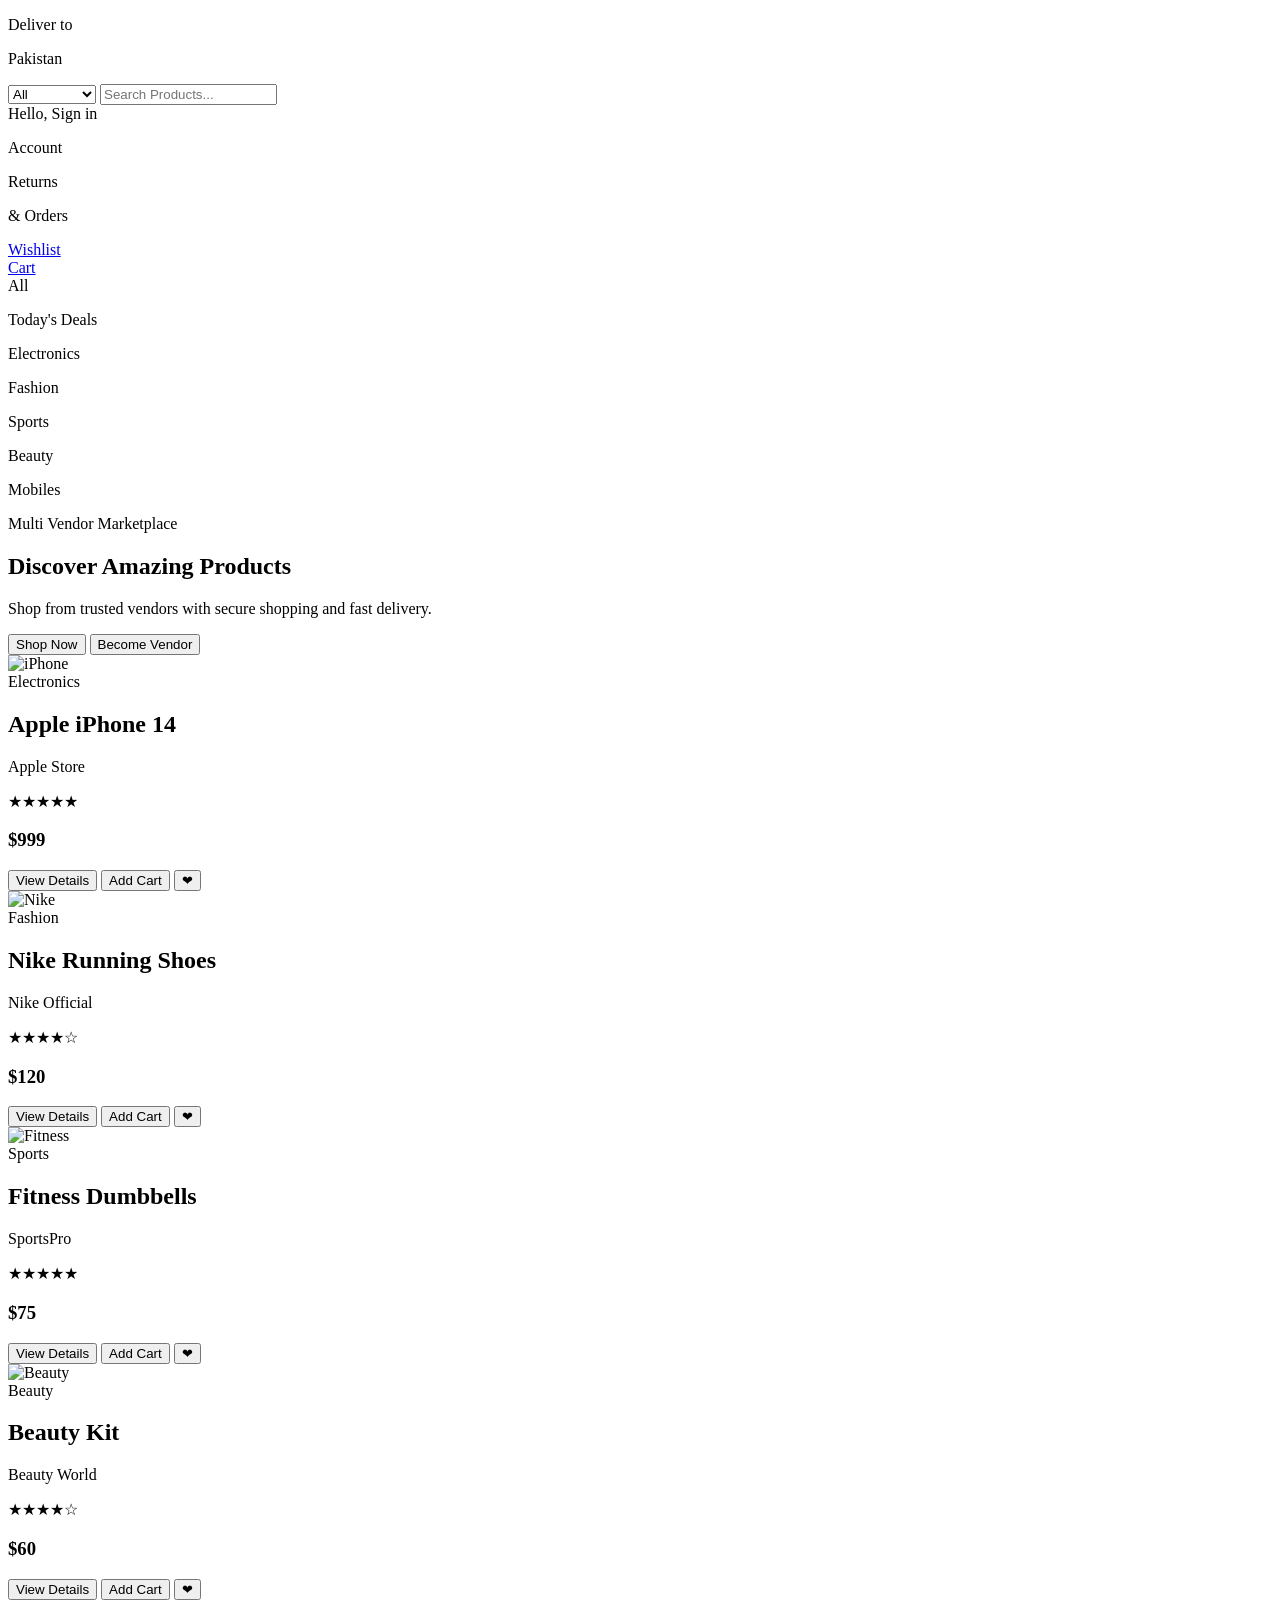
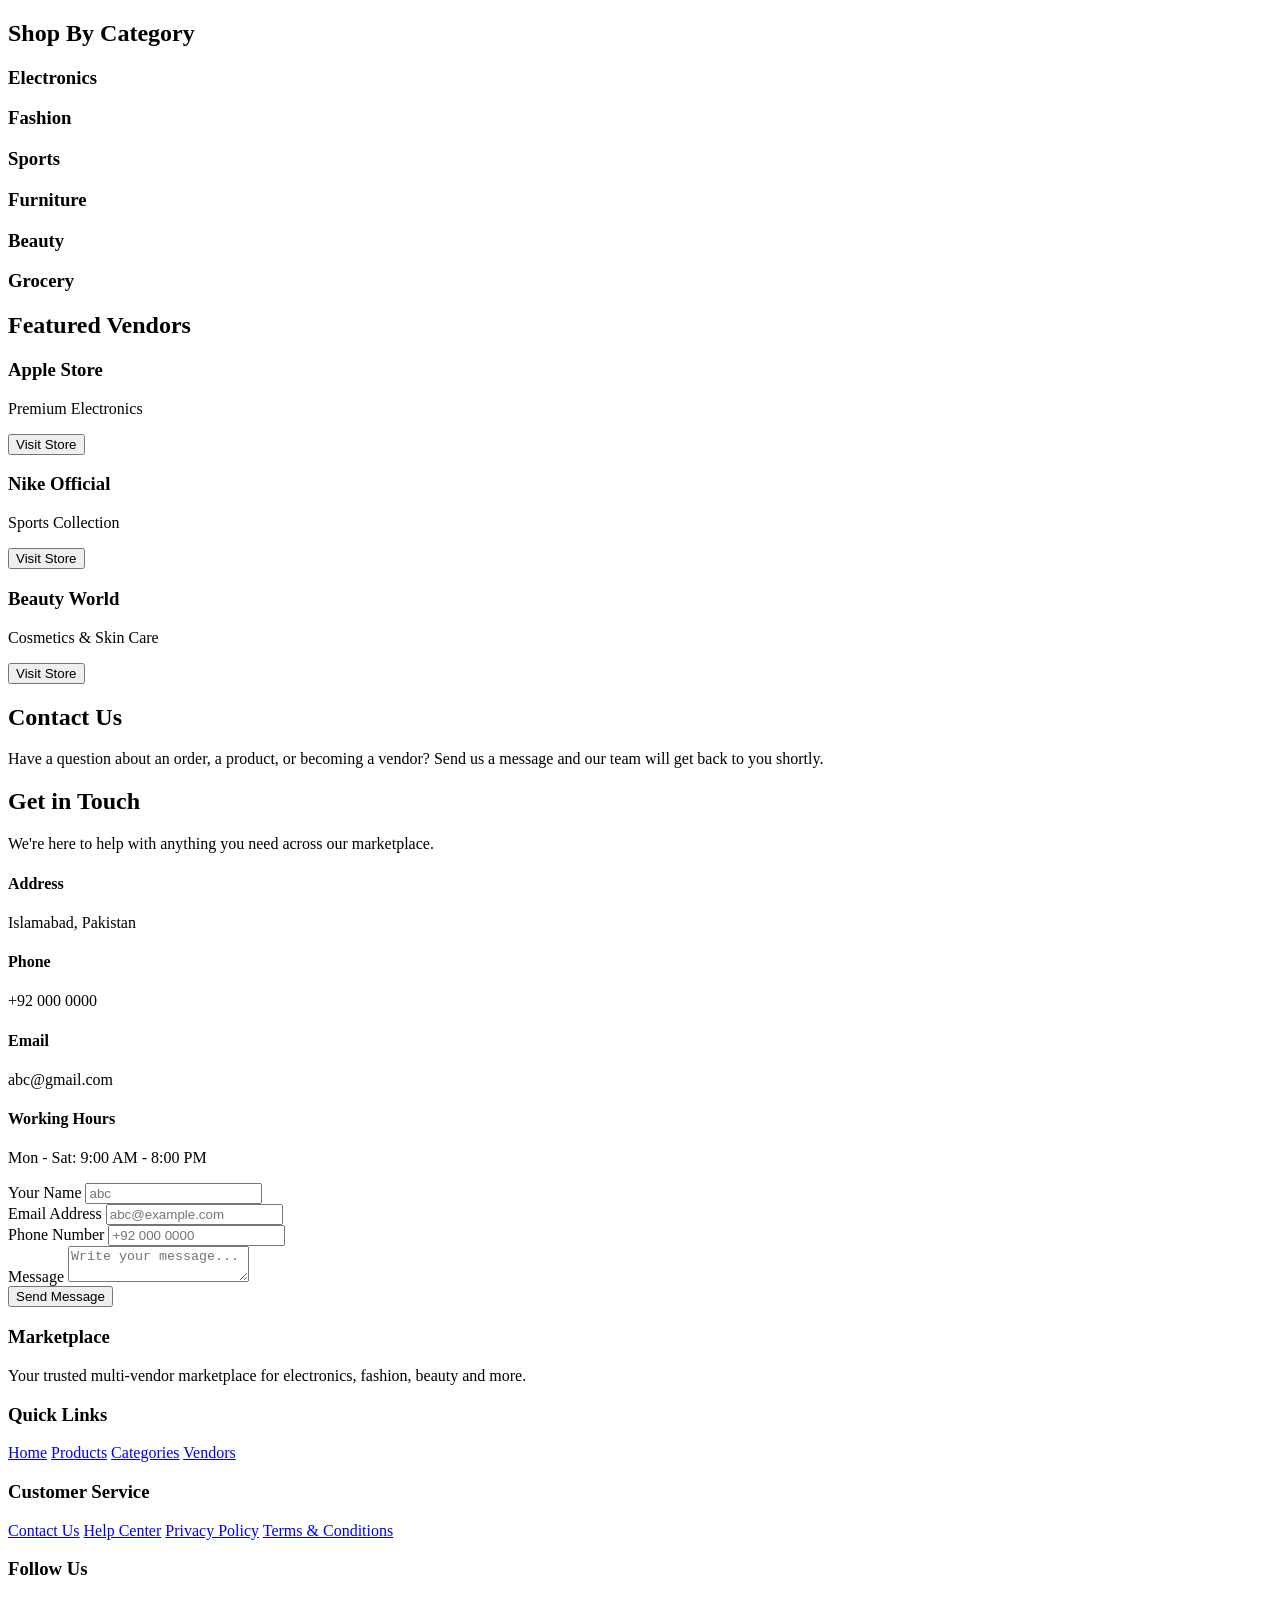
==== index.html @ 2f646fd2 "Create index.html" ====
<!DOCTYPE html>
<html lang="en">

<head>
    <meta charset="UTF-8">
    <meta http-equiv="X-UA-Compatible" content="IE=edge">
    <meta name="viewport" content="width=device-width, initial-scale=1.0">
    <title>Amazon</title>
    <link rel="stylesheet" href="https://cdnjs.cloudflare.com/ajax/libs/font-awesome/7.0.0/css/all.min.css"
        integrity="sha512-DxV+EoADOkOygM4IR9yXP8Sb2qwgidEmeqAEmDKIOfPRQZOWbXCzLC6vjbZyy0vPisbH2SyW27+ddLVCN+OMzQ=="
        crossorigin="anonymous" referrerpolicy="no-referrer" />
    <link rel="stylesheet" href="style.css">
</head>

<body>
    <header>

        <!-- Navbar -->

        <div class="navbar">

            <div class="navlogo">
                <div class="logo"></div>
            </div>

            <div class="nav-address border">
                <p class="add-first">Deliver to</p>

                <div class="add-icon">
                    <i class="fa-solid fa-location-dot"></i>
                    <p class="add-second">Pakistan</p>
                </div>
            </div>

            <div class="nav-search">

                <select class="search-select">
                    <option>All</option>
                    <option>Electronics</option>
                    <option>Fashion</option>
                    <option>Sports</option>
                    <option>Beauty</option>
                </select>

                <input type="text" placeholder="Search Products..." class="search-input" id="searchInput">

                <div class="search-icon">
                    <i class="fa-solid fa-search"></i>
                </div>

            </div>

            <div class="nav-signin border">
                <span>Hello, Sign in</span>
                <p class="nav-second">Account</p>
            </div>

            <div class="nav-return border">
                <span>Returns</span>
                <p class="nav-second">& Orders</p>
            </div>

            <div class="nav-theme border" id="themeToggle" title="Toggle dark / light theme">

                <i class="fa-solid fa-moon"></i>

            </div>

            <div class="nav-cart border">

                <a href="wishlist.html">

                    <i class="fa-solid fa-heart"></i>

                    Wishlist

                </a>

            </div>

            <div class="nav-cart border">

                <a href="cart.html">

                    <i class="fa-solid fa-cart-shopping"></i>

                    Cart

                </a>

            </div>

        </div>

        <!-- Panel -->

        <div class="panel">

            <div class="panel-all">

                <i class="fa-solid fa-bars"></i>

                All

            </div>

            <div class="panel-op">

                <p>Today's Deals</p>
                <p>Electronics</p>
                <p>Fashion</p>
                <p>Sports</p>
                <p>Beauty</p>
                <p>Mobiles</p>

            </div>

            <div class="panel-deals">

                Multi Vendor Marketplace

            </div>

        </div>

    </header>

    <!-- HERO -->

    <section class="hero-section">

        <div class="hero-overlay">

            <h1>

                Discover Amazing Products

            </h1>

            <p>

                Shop from trusted vendors with secure shopping and fast delivery.

            </p>

            <div class="hero-buttons">

                <button class="shop-btn">

                    Shop Now

                </button>

                <button class="vendor-btn">

                    Become Vendor

                </button>

            </div>

        </div>

    </section>
    <!-- Featured Products -->

    <section class="shop-section">

        <div class="product-card">

            <img src="apple-iphone-15-pro-pakistan-priceoye-x8agp-500x500.webp" alt="iPhone">

            <div class="product-info">

                <span class="category">Electronics</span>

                <h2>Apple iPhone 14</h2>

                <p class="vendor">
                    <i class="fa-solid fa-store"></i>
                    Apple Store
                </p>

                <div class="rating">
                    ★★★★★
                </div>

                <h3>$999</h3>

                <div class="product-buttons">

                    <button onclick="viewDetails(0)">
                        View Details
                    </button>

                    <button onclick="addToCart(0)">
                        Add Cart
                    </button>

                    <button onclick="addWishlist(0)">
                        ❤
                    </button>

                </div>

            </div>

        </div>


        <div class="product-card">

            <img src="nike.jpg" alt="Nike">

            <div class="product-info">

                <span class="category">Fashion</span>

                <h2>Nike Running Shoes</h2>

                <p class="vendor">
                    <i class="fa-solid fa-store"></i>
                    Nike Official
                </p>

                <div class="rating">
                    ★★★★☆
                </div>

                <h3>$120</h3>

                <div class="product-buttons">

                    <button onclick="viewDetails(1)">
                        View Details
                    </button>

                    <button onclick="addToCart(1)">
                        Add Cart
                    </button>

                    <button onclick="addWishlist(1)">
                        ❤
                    </button>

                </div>

            </div>

        </div>


        <div class="product-card">

            <img src="img.jpg" alt="Fitness">

            <div class="product-info">

                <span class="category">Sports</span>

                <h2>Fitness Dumbbells</h2>

                <p class="vendor">
                    <i class="fa-solid fa-store"></i>
                    SportsPro
                </p>

                <div class="rating">
                    ★★★★★
                </div>

                <h3>$75</h3>

                <div class="product-buttons">

                    <button onclick="viewDetails(2)">
                        View Details
                    </button>

                    <button onclick="addToCart(2)">
                        Add Cart
                    </button>

                    <button onclick="addWishlist(2)">
                        ❤
                    </button>

                </div>

            </div>

        </div>


        <div class="product-card">

            <img src="6.png" alt="Beauty">

            <div class="product-info">

                <span class="category">Beauty</span>

                <h2>Beauty Kit</h2>

                <p class="vendor">
                    <i class="fa-solid fa-store"></i>
                    Beauty World
                </p>

                <div class="rating">
                    ★★★★☆
                </div>

                <h3>$60</h3>

                <div class="product-buttons">

                    <button onclick="viewDetails(3)">
                        View Details
                    </button>

                    <button onclick="addToCart(3)">
                        Add Cart
                    </button>

                    <button onclick="addWishlist(3)">
                        ❤
                    </button>

                </div>

            </div>

        </div>

    </section>

    <!-- ================= CATEGORIES ================= -->

    <section class="categories">

        <h2>Shop By Category</h2>

        <div class="category-container">

            <div class="category-card">
                <i class="fa-solid fa-mobile-screen-button"></i>
                <h3>Electronics</h3>
            </div>

            <div class="category-card">
                <i class="fa-solid fa-shirt"></i>
                <h3>Fashion</h3>
            </div>

            <div class="category-card">
                <i class="fa-solid fa-football"></i>
                <h3>Sports</h3>
            </div>

            <div class="category-card">
                <i class="fa-solid fa-couch"></i>
                <h3>Furniture</h3>
            </div>

            <div class="category-card">
                <i class="fa-solid fa-heart"></i>
                <h3>Beauty</h3>
            </div>

            <div class="category-card">
                <i class="fa-solid fa-apple-whole"></i>
                <h3>Grocery</h3>
            </div>

        </div>

    </section>


    <!-- ================= FEATURED VENDORS ================= -->

    <section class="featured-vendors">

        <h2>Featured Vendors</h2>

        <div class="vendor-container">

            <div class="vendor-card" onclick="goToVendor('apple')">

                <i class="fa-solid fa-store vendor-icon"></i>

                <h3>Apple Store</h3>

                <p>Premium Electronics</p>

                <button>Visit Store</button>

            </div>

            <div class="vendor-card" onclick="goToVendor('nike')">

                <i class="fa-solid fa-store vendor-icon"></i>

                <h3>Nike Official</h3>

                <p>Sports Collection</p>

                <button>Visit Store</button>

            </div>

            <div class="vendor-card" onclick="goToVendor('beauty')">

                <i class="fa-solid fa-store vendor-icon"></i>

                <h3>Beauty World</h3>

                <p>Cosmetics & Skin Care</p>

                <button>Visit Store</button>

            </div>

        </div>

    </section>


    <!-- ================= CONTACT ================= -->

    <section class="contact-section">

        <h1>Contact Us</h1>
        <p class="contact-subtitle">Have a question about an order, a product, or becoming a vendor? Send us a message
            and our team will get back to you shortly.</p>

        <div class="contact-wrapper">

            <div class="contact-info">

                <div class="contact-info-overlay">

                    <h2>Get in Touch</h2>
                    <p>We're here to help with anything you need across our marketplace.</p>

                    <div class="contact-info-item">
                        <i class="fa-solid fa-location-dot"></i>
                        <div>
                            <h4>Address</h4>
                            <p>Islamabad, Pakistan</p>
                        </div>
                    </div>

                    <div class="contact-info-item">
                        <i class="fa-solid fa-phone"></i>
                        <div>
                            <h4>Phone</h4>
                            <p>+92 000 0000</p>
                        </div>
                    </div>

                    <div class="contact-info-item">
                        <i class="fa-solid fa-envelope"></i>
                        <div>
                            <h4>Email</h4>
                            <p>abc@gmail.com</p>
                        </div>
                    </div>

                    <div class="contact-info-item">
                        <i class="fa-solid fa-clock"></i>
                        <div>
                            <h4>Working Hours</h4>
                            <p>Mon - Sat: 9:00 AM - 8:00 PM</p>
                        </div>
                    </div>

                    <div class="contact-social">
                        <i class="fa-brands fa-facebook"></i>
                        <i class="fa-brands fa-instagram"></i>
                        <i class="fa-brands fa-twitter"></i>
                        <i class="fa-brands fa-linkedin"></i>
                    </div>

                </div>

            </div>

            <div class="contact-form-card">

                <form id="contactForm">

                    <div class="form-row">

                        <div class="form-group">
                            <label for="name">Your Name</label>
                            <input type="text" id="name" placeholder="abc" required>
                        </div>

                        <div class="form-group">
                            <label for="email">Email Address</label>
                            <input type="email" id="email" placeholder="abc@example.com" required>
                        </div>

                    </div>

                    <div class="form-group">
                        <label for="phone">Phone Number</label>
                        <input type="tel" id="phone" placeholder="+92 000 0000" required>
                    </div>

                    <div class="form-group">
                        <label for="message">Message</label>
                        <textarea id="message" placeholder="Write your message..." required></textarea>
                    </div>

                    <button type="submit">

                        <i class="fa-solid fa-paper-plane"></i>
                        Send Message

                    </button>

                </form>

            </div>

        </div>

    </section>

    <footer class="footer">

        <div class="footer-container">

            <div class="footer-box">
                <h3>Marketplace</h3>
                <p>
                    Your trusted multi-vendor marketplace for electronics,
                    fashion, beauty and more.
                </p>
            </div>

            <div class="footer-box">
                <h3>Quick Links</h3>
                <a href="#">Home</a>
                <a href="#">Products</a>
                <a href="#">Categories</a>
                <a href="#">Vendors</a>
            </div>

            <div class="footer-box">
                <h3>Customer Service</h3>
                <a href="#">Contact Us</a>
                <a href="#">Help Center</a>
                <a href="#">Privacy Policy</a>
                <a href="#">Terms & Conditions</a>
            </div>

            <div class="footer-box">
                <h3>Follow Us</h3>

                <div class="social-icons">

                    <i class="fa-brands fa-facebook"></i>

                    <i class="fa-brands fa-instagram"></i>

                    <i class="fa-brands fa-twitter"></i>

                    <i class="fa-brands fa-linkedin"></i>

                </div>

            </div>

        </div>

        <div class="footer-bottom">
            © 2026 Multi Vendor Marketplace | All Rights Reserved
        </div>

    </footer>

    <script src="script.js"></script>
</body>

</html>
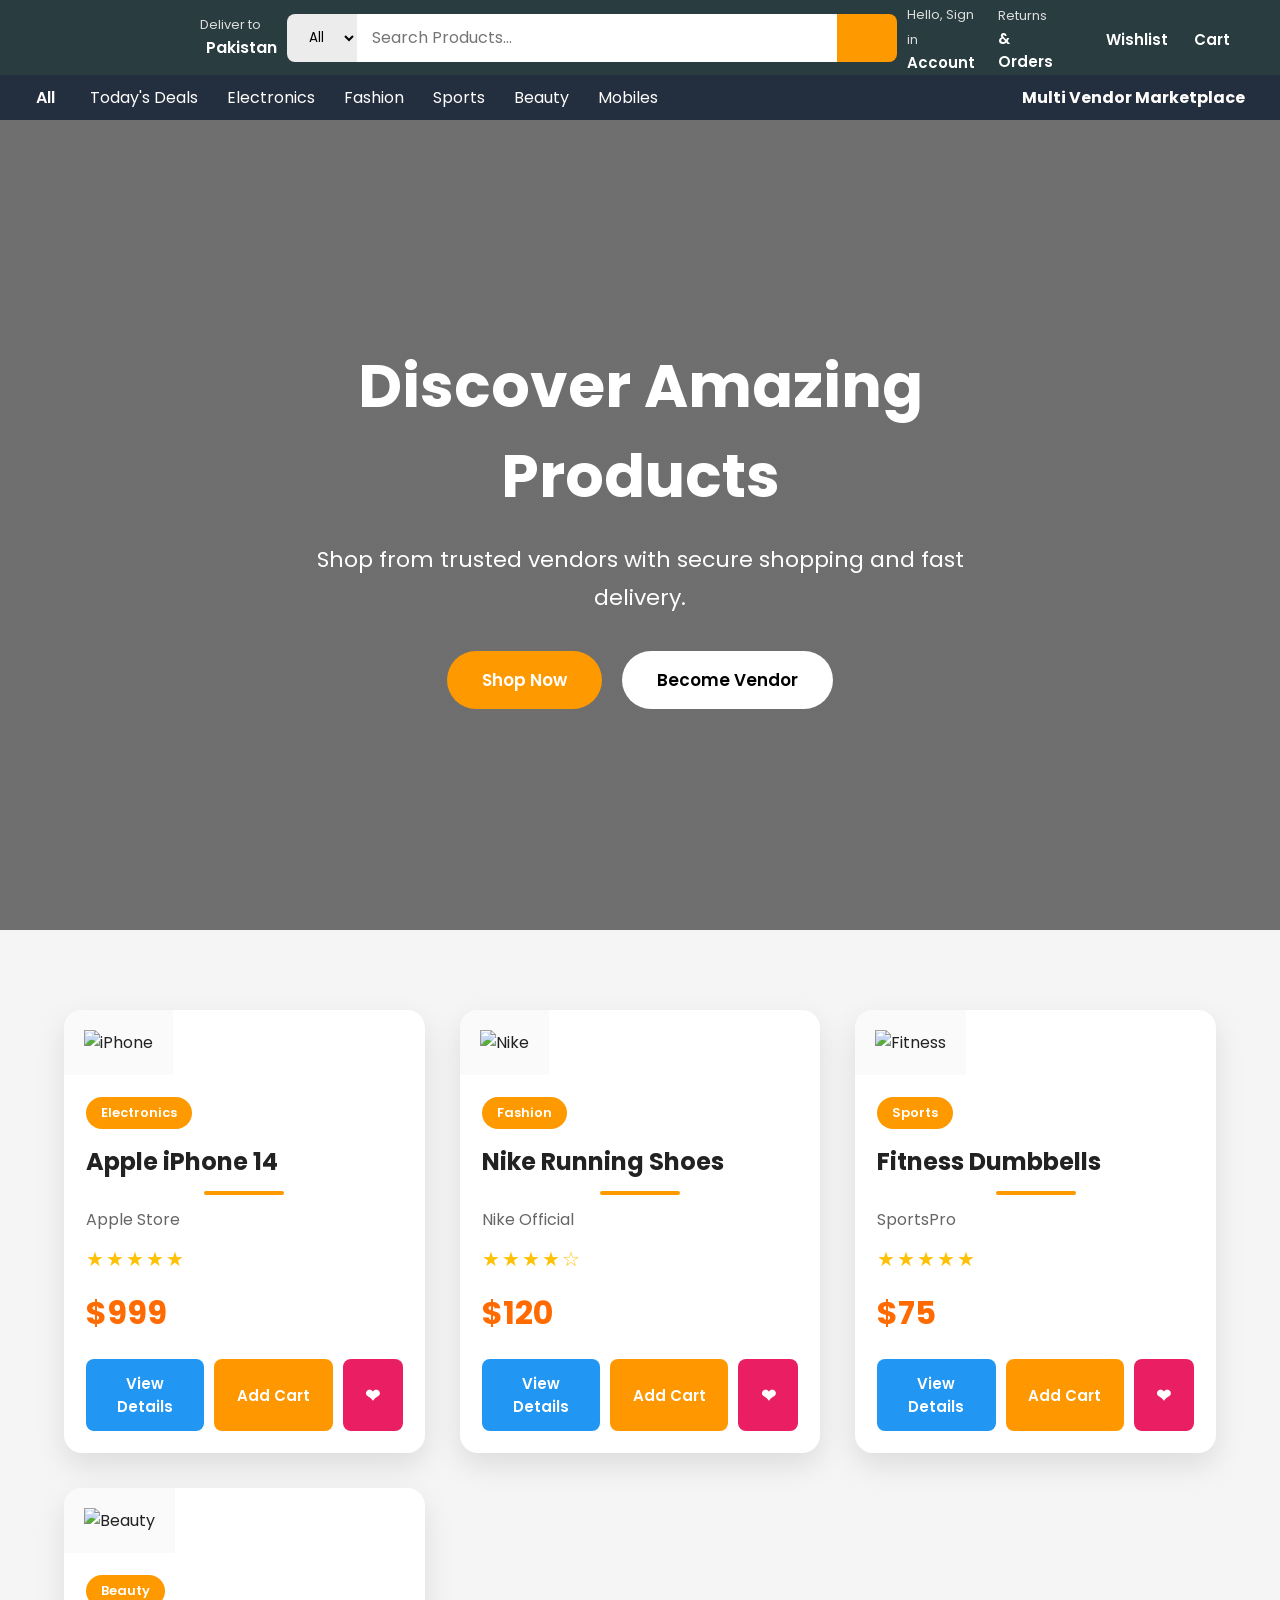
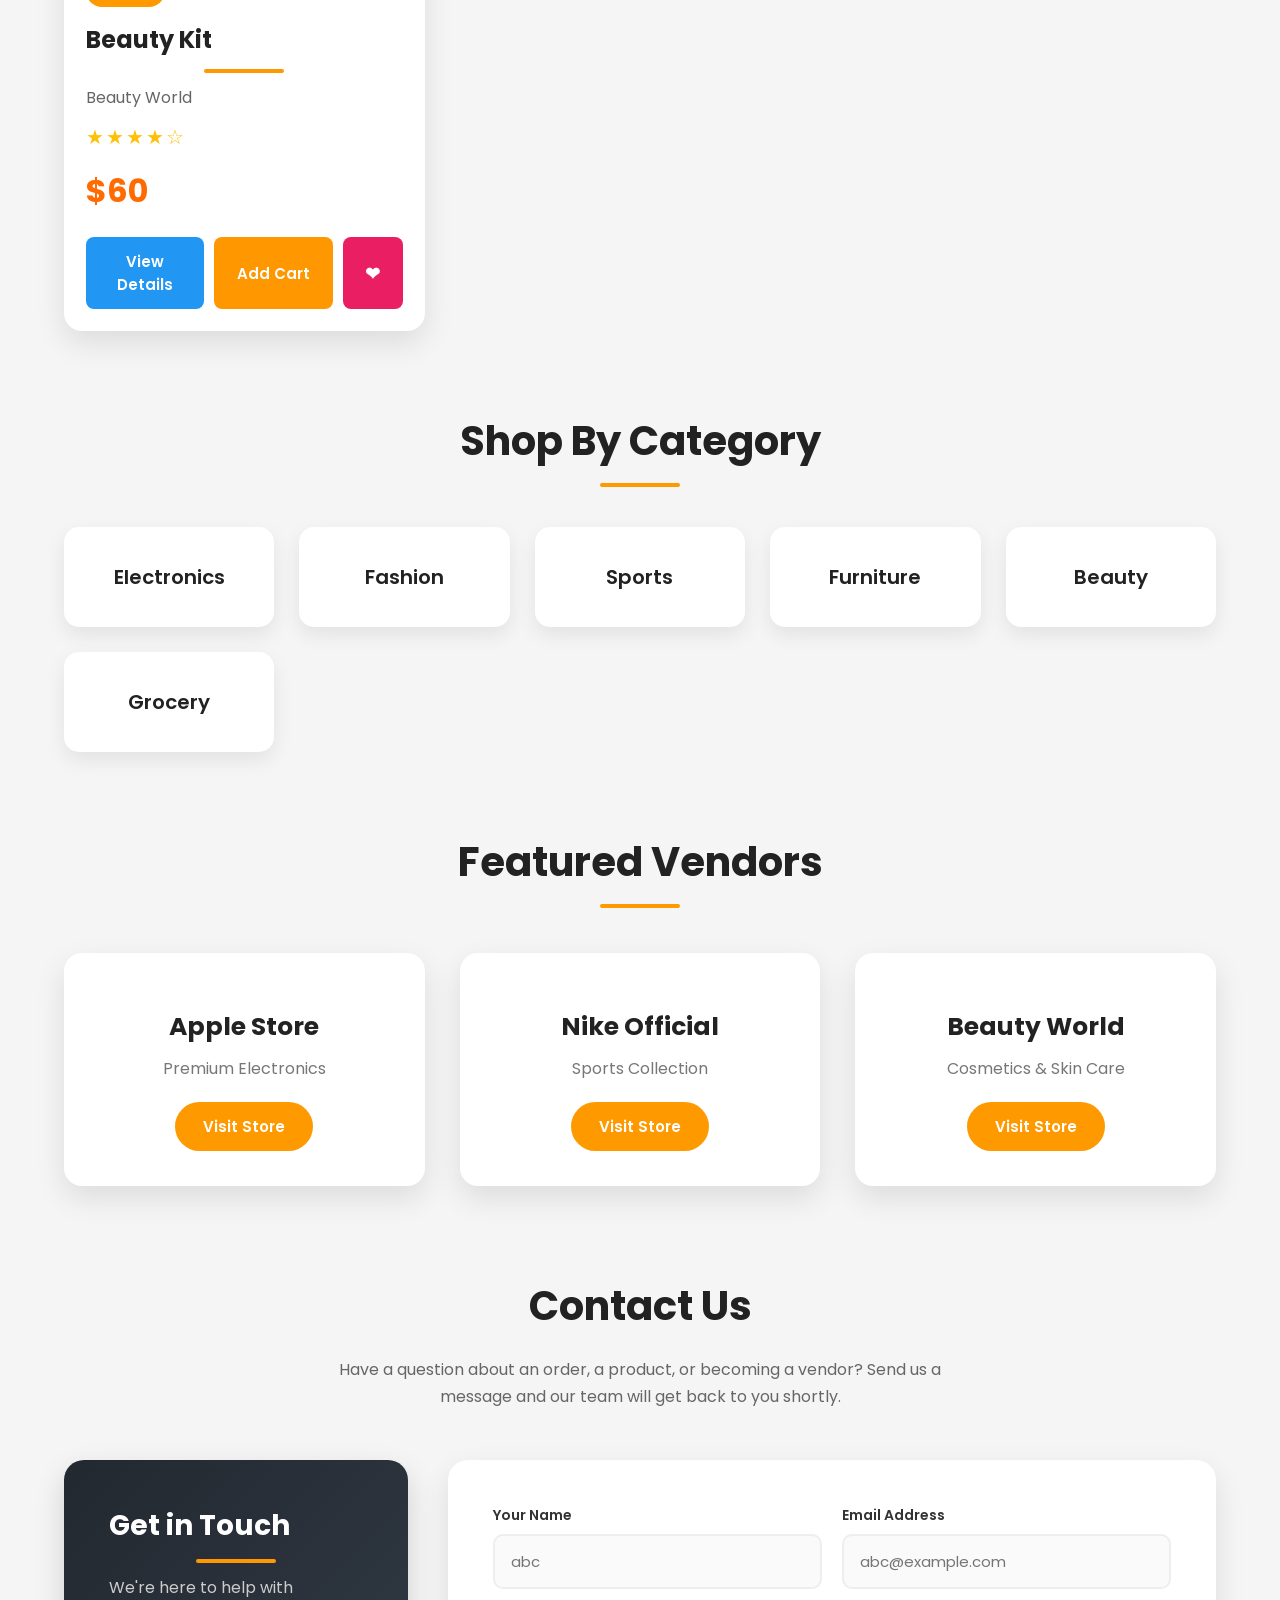
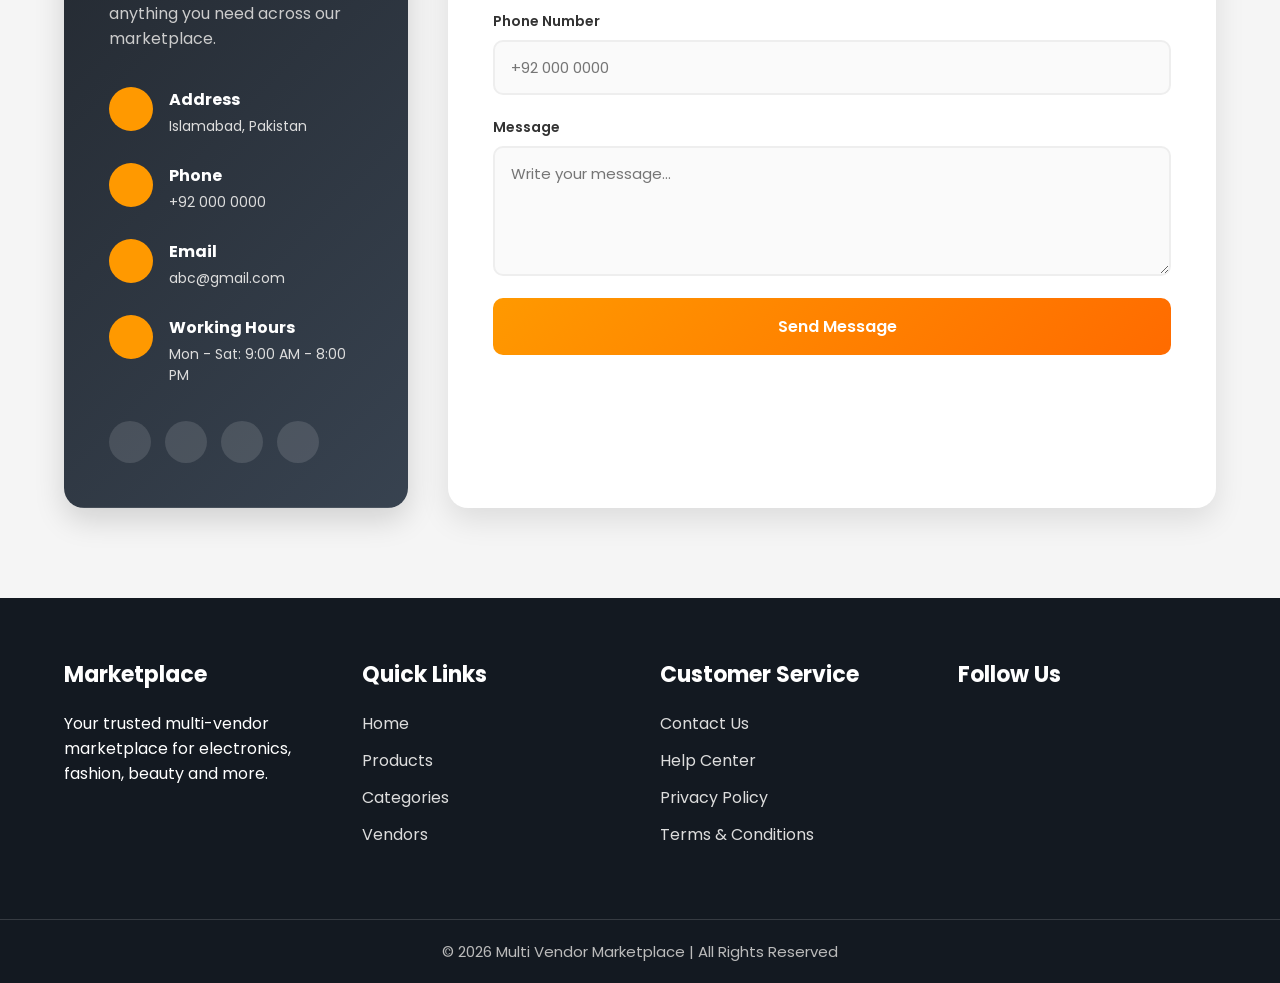
==== commit db1185b1: "Add files via upload" ====
--- a/index.html
+++ b/index.html
@@ -1,589 +1,589 @@
-<!DOCTYPE html>
-<html lang="en">
-
-<head>
-    <meta charset="UTF-8">
-    <meta http-equiv="X-UA-Compatible" content="IE=edge">
-    <meta name="viewport" content="width=device-width, initial-scale=1.0">
-    <title>Amazon</title>
-    <link rel="stylesheet" href="https://cdnjs.cloudflare.com/ajax/libs/font-awesome/7.0.0/css/all.min.css"
-        integrity="sha512-DxV+EoADOkOygM4IR9yXP8Sb2qwgidEmeqAEmDKIOfPRQZOWbXCzLC6vjbZyy0vPisbH2SyW27+ddLVCN+OMzQ=="
-        crossorigin="anonymous" referrerpolicy="no-referrer" />
-    <link rel="stylesheet" href="style.css">
-</head>
-
-<body>
-    <header>
-
-        <!-- Navbar -->
-
-        <div class="navbar">
-
-            <div class="navlogo">
-                <div class="logo"></div>
-            </div>
-
-            <div class="nav-address border">
-                <p class="add-first">Deliver to</p>
-
-                <div class="add-icon">
-                    <i class="fa-solid fa-location-dot"></i>
-                    <p class="add-second">Pakistan</p>
-                </div>
-            </div>
-
-            <div class="nav-search">
-
-                <select class="search-select">
-                    <option>All</option>
-                    <option>Electronics</option>
-                    <option>Fashion</option>
-                    <option>Sports</option>
-                    <option>Beauty</option>
-                </select>
-
-                <input type="text" placeholder="Search Products..." class="search-input" id="searchInput">
-
-                <div class="search-icon">
-                    <i class="fa-solid fa-search"></i>
-                </div>
-
-            </div>
-
-            <div class="nav-signin border">
-                <span>Hello, Sign in</span>
-                <p class="nav-second">Account</p>
-            </div>
-
-            <div class="nav-return border">
-                <span>Returns</span>
-                <p class="nav-second">& Orders</p>
-            </div>
-
-            <div class="nav-theme border" id="themeToggle" title="Toggle dark / light theme">
-
-                <i class="fa-solid fa-moon"></i>
-
-            </div>
-
-            <div class="nav-cart border">
-
-                <a href="wishlist.html">
-
-                    <i class="fa-solid fa-heart"></i>
-
-                    Wishlist
-
-                </a>
-
-            </div>
-
-            <div class="nav-cart border">
-
-                <a href="cart.html">
-
-                    <i class="fa-solid fa-cart-shopping"></i>
-
-                    Cart
-
-                </a>
-
-            </div>
-
-        </div>
-
-        <!-- Panel -->
-
-        <div class="panel">
-
-            <div class="panel-all">
-
-                <i class="fa-solid fa-bars"></i>
-
-                All
-
-            </div>
-
-            <div class="panel-op">
-
-                <p>Today's Deals</p>
-                <p>Electronics</p>
-                <p>Fashion</p>
-                <p>Sports</p>
-                <p>Beauty</p>
-                <p>Mobiles</p>
-
-            </div>
-
-            <div class="panel-deals">
-
-                Multi Vendor Marketplace
-
-            </div>
-
-        </div>
-
-    </header>
-
-    <!-- HERO -->
-
-    <section class="hero-section">
-
-        <div class="hero-overlay">
-
-            <h1>
-
-                Discover Amazing Products
-
-            </h1>
-
-            <p>
-
-                Shop from trusted vendors with secure shopping and fast delivery.
-
-            </p>
-
-            <div class="hero-buttons">
-
-                <button class="shop-btn">
-
-                    Shop Now
-
-                </button>
-
-                <button class="vendor-btn">
-
-                    Become Vendor
-
-                </button>
-
-            </div>
-
-        </div>
-
-    </section>
-    <!-- Featured Products -->
-
-    <section class="shop-section">
-
-        <div class="product-card">
-
-            <img src="apple-iphone-15-pro-pakistan-priceoye-x8agp-500x500.webp" alt="iPhone">
-
-            <div class="product-info">
-
-                <span class="category">Electronics</span>
-
-                <h2>Apple iPhone 14</h2>
-
-                <p class="vendor">
-                    <i class="fa-solid fa-store"></i>
-                    Apple Store
-                </p>
-
-                <div class="rating">
-                    ★★★★★
-                </div>
-
-                <h3>$999</h3>
-
-                <div class="product-buttons">
-
-                    <button onclick="viewDetails(0)">
-                        View Details
-                    </button>
-
-                    <button onclick="addToCart(0)">
-                        Add Cart
-                    </button>
-
-                    <button onclick="addWishlist(0)">
-                        ❤
-                    </button>
-
-                </div>
-
-            </div>
-
-        </div>
-
-
-        <div class="product-card">
-
-            <img src="nike.jpg" alt="Nike">
-
-            <div class="product-info">
-
-                <span class="category">Fashion</span>
-
-                <h2>Nike Running Shoes</h2>
-
-                <p class="vendor">
-                    <i class="fa-solid fa-store"></i>
-                    Nike Official
-                </p>
-
-                <div class="rating">
-                    ★★★★☆
-                </div>
-
-                <h3>$120</h3>
-
-                <div class="product-buttons">
-
-                    <button onclick="viewDetails(1)">
-                        View Details
-                    </button>
-
-                    <button onclick="addToCart(1)">
-                        Add Cart
-                    </button>
-
-                    <button onclick="addWishlist(1)">
-                        ❤
-                    </button>
-
-                </div>
-
-            </div>
-
-        </div>
-
-
-        <div class="product-card">
-
-            <img src="img.jpg" alt="Fitness">
-
-            <div class="product-info">
-
-                <span class="category">Sports</span>
-
-                <h2>Fitness Dumbbells</h2>
-
-                <p class="vendor">
-                    <i class="fa-solid fa-store"></i>
-                    SportsPro
-                </p>
-
-                <div class="rating">
-                    ★★★★★
-                </div>
-
-                <h3>$75</h3>
-
-                <div class="product-buttons">
-
-                    <button onclick="viewDetails(2)">
-                        View Details
-                    </button>
-
-                    <button onclick="addToCart(2)">
-                        Add Cart
-                    </button>
-
-                    <button onclick="addWishlist(2)">
-                        ❤
-                    </button>
-
-                </div>
-
-            </div>
-
-        </div>
-
-
-        <div class="product-card">
-
-            <img src="6.png" alt="Beauty">
-
-            <div class="product-info">
-
-                <span class="category">Beauty</span>
-
-                <h2>Beauty Kit</h2>
-
-                <p class="vendor">
-                    <i class="fa-solid fa-store"></i>
-                    Beauty World
-                </p>
-
-                <div class="rating">
-                    ★★★★☆
-                </div>
-
-                <h3>$60</h3>
-
-                <div class="product-buttons">
-
-                    <button onclick="viewDetails(3)">
-                        View Details
-                    </button>
-
-                    <button onclick="addToCart(3)">
-                        Add Cart
-                    </button>
-
-                    <button onclick="addWishlist(3)">
-                        ❤
-                    </button>
-
-                </div>
-
-            </div>
-
-        </div>
-
-    </section>
-
-    <!-- ================= CATEGORIES ================= -->
-
-    <section class="categories">
-
-        <h2>Shop By Category</h2>
-
-        <div class="category-container">
-
-            <div class="category-card">
-                <i class="fa-solid fa-mobile-screen-button"></i>
-                <h3>Electronics</h3>
-            </div>
-
-            <div class="category-card">
-                <i class="fa-solid fa-shirt"></i>
-                <h3>Fashion</h3>
-            </div>
-
-            <div class="category-card">
-                <i class="fa-solid fa-football"></i>
-                <h3>Sports</h3>
-            </div>
-
-            <div class="category-card">
-                <i class="fa-solid fa-couch"></i>
-                <h3>Furniture</h3>
-            </div>
-
-            <div class="category-card">
-                <i class="fa-solid fa-heart"></i>
-                <h3>Beauty</h3>
-            </div>
-
-            <div class="category-card">
-                <i class="fa-solid fa-apple-whole"></i>
-                <h3>Grocery</h3>
-            </div>
-
-        </div>
-
-    </section>
-
-
-    <!-- ================= FEATURED VENDORS ================= -->
-
-    <section class="featured-vendors">
-
-        <h2>Featured Vendors</h2>
-
-        <div class="vendor-container">
-
-            <div class="vendor-card" onclick="goToVendor('apple')">
-
-                <i class="fa-solid fa-store vendor-icon"></i>
-
-                <h3>Apple Store</h3>
-
-                <p>Premium Electronics</p>
-
-                <button>Visit Store</button>
-
-            </div>
-
-            <div class="vendor-card" onclick="goToVendor('nike')">
-
-                <i class="fa-solid fa-store vendor-icon"></i>
-
-                <h3>Nike Official</h3>
-
-                <p>Sports Collection</p>
-
-                <button>Visit Store</button>
-
-            </div>
-
-            <div class="vendor-card" onclick="goToVendor('beauty')">
-
-                <i class="fa-solid fa-store vendor-icon"></i>
-
-                <h3>Beauty World</h3>
-
-                <p>Cosmetics & Skin Care</p>
-
-                <button>Visit Store</button>
-
-            </div>
-
-        </div>
-
-    </section>
-
-
-    <!-- ================= CONTACT ================= -->
-
-    <section class="contact-section">
-
-        <h1>Contact Us</h1>
-        <p class="contact-subtitle">Have a question about an order, a product, or becoming a vendor? Send us a message
-            and our team will get back to you shortly.</p>
-
-        <div class="contact-wrapper">
-
-            <div class="contact-info">
-
-                <div class="contact-info-overlay">
-
-                    <h2>Get in Touch</h2>
-                    <p>We're here to help with anything you need across our marketplace.</p>
-
-                    <div class="contact-info-item">
-                        <i class="fa-solid fa-location-dot"></i>
-                        <div>
-                            <h4>Address</h4>
-                            <p>Islamabad, Pakistan</p>
-                        </div>
-                    </div>
-
-                    <div class="contact-info-item">
-                        <i class="fa-solid fa-phone"></i>
-                        <div>
-                            <h4>Phone</h4>
-                            <p>+92 000 0000</p>
-                        </div>
-                    </div>
-
-                    <div class="contact-info-item">
-                        <i class="fa-solid fa-envelope"></i>
-                        <div>
-                            <h4>Email</h4>
-                            <p>abc@gmail.com</p>
-                        </div>
-                    </div>
-
-                    <div class="contact-info-item">
-                        <i class="fa-solid fa-clock"></i>
-                        <div>
-                            <h4>Working Hours</h4>
-                            <p>Mon - Sat: 9:00 AM - 8:00 PM</p>
-                        </div>
-                    </div>
-
-                    <div class="contact-social">
-                        <i class="fa-brands fa-facebook"></i>
-                        <i class="fa-brands fa-instagram"></i>
-                        <i class="fa-brands fa-twitter"></i>
-                        <i class="fa-brands fa-linkedin"></i>
-                    </div>
-
-                </div>
-
-            </div>
-
-            <div class="contact-form-card">
-
-                <form id="contactForm">
-
-                    <div class="form-row">
-
-                        <div class="form-group">
-                            <label for="name">Your Name</label>
-                            <input type="text" id="name" placeholder="abc" required>
-                        </div>
-
-                        <div class="form-group">
-                            <label for="email">Email Address</label>
-                            <input type="email" id="email" placeholder="abc@example.com" required>
-                        </div>
-
-                    </div>
-
-                    <div class="form-group">
-                        <label for="phone">Phone Number</label>
-                        <input type="tel" id="phone" placeholder="+92 000 0000" required>
-                    </div>
-
-                    <div class="form-group">
-                        <label for="message">Message</label>
-                        <textarea id="message" placeholder="Write your message..." required></textarea>
-                    </div>
-
-                    <button type="submit">
-
-                        <i class="fa-solid fa-paper-plane"></i>
-                        Send Message
-
-                    </button>
-
-                </form>
-
-            </div>
-
-        </div>
-
-    </section>
-
-    <footer class="footer">
-
-        <div class="footer-container">
-
-            <div class="footer-box">
-                <h3>Marketplace</h3>
-                <p>
-                    Your trusted multi-vendor marketplace for electronics,
-                    fashion, beauty and more.
-                </p>
-            </div>
-
-            <div class="footer-box">
-                <h3>Quick Links</h3>
-                <a href="#">Home</a>
-                <a href="#">Products</a>
-                <a href="#">Categories</a>
-                <a href="#">Vendors</a>
-            </div>
-
-            <div class="footer-box">
-                <h3>Customer Service</h3>
-                <a href="#">Contact Us</a>
-                <a href="#">Help Center</a>
-                <a href="#">Privacy Policy</a>
-                <a href="#">Terms & Conditions</a>
-            </div>
-
-            <div class="footer-box">
-                <h3>Follow Us</h3>
-
-                <div class="social-icons">
-
-                    <i class="fa-brands fa-facebook"></i>
-
-                    <i class="fa-brands fa-instagram"></i>
-
-                    <i class="fa-brands fa-twitter"></i>
-
-                    <i class="fa-brands fa-linkedin"></i>
-
-                </div>
-
-            </div>
-
-        </div>
-
-        <div class="footer-bottom">
-            © 2026 Multi Vendor Marketplace | All Rights Reserved
-        </div>
-
-    </footer>
-
-    <script src="script.js"></script>
-</body>
-
-</html>
+<!DOCTYPE html>
+<html lang="en">
+
+<head>
+    <meta charset="UTF-8">
+    <meta http-equiv="X-UA-Compatible" content="IE=edge">
+    <meta name="viewport" content="width=device-width, initial-scale=1.0">
+    <title>Amazon</title>
+    <link rel="stylesheet" href="https://cdnjs.cloudflare.com/ajax/libs/font-awesome/7.0.0/css/all.min.css"
+        integrity="sha512-DxV+EoADOkOygM4IR9yXP8Sb2qwgidEmeqAEmDKIOfPRQZOWbXCzLC6vjbZyy0vPisbH2SyW27+ddLVCN+OMzQ=="
+        crossorigin="anonymous" referrerpolicy="no-referrer" />
+    <link rel="stylesheet" href="style.css">
+</head>
+
+<body>
+    <header>
+
+        <!-- Navbar -->
+
+        <div class="navbar">
+
+            <div class="navlogo">
+                <div class="logo"></div>
+            </div>
+
+            <div class="nav-address border">
+                <p class="add-first">Deliver to</p>
+
+                <div class="add-icon">
+                    <i class="fa-solid fa-location-dot"></i>
+                    <p class="add-second">Pakistan</p>
+                </div>
+            </div>
+
+            <div class="nav-search">
+
+                <select class="search-select">
+                    <option>All</option>
+                    <option>Electronics</option>
+                    <option>Fashion</option>
+                    <option>Sports</option>
+                    <option>Beauty</option>
+                </select>
+
+                <input type="text" placeholder="Search Products..." class="search-input" id="searchInput">
+
+                <div class="search-icon">
+                    <i class="fa-solid fa-search"></i>
+                </div>
+
+            </div>
+
+            <div class="nav-signin border">
+                <span>Hello, Sign in</span>
+                <p class="nav-second">Account</p>
+            </div>
+
+            <div class="nav-return border">
+                <span>Returns</span>
+                <p class="nav-second">& Orders</p>
+            </div>
+
+            <div class="nav-theme border" id="themeToggle" title="Toggle dark / light theme">
+
+                <i class="fa-solid fa-moon"></i>
+
+            </div>
+
+            <div class="nav-cart border">
+
+                <a href="wishlist.html">
+
+                    <i class="fa-solid fa-heart"></i>
+
+                    Wishlist
+
+                </a>
+
+            </div>
+
+            <div class="nav-cart border">
+
+                <a href="cart.html">
+
+                    <i class="fa-solid fa-cart-shopping"></i>
+
+                    Cart
+
+                </a>
+
+            </div>
+
+        </div>
+
+        <!-- Panel -->
+
+        <div class="panel">
+
+            <div class="panel-all">
+
+                <i class="fa-solid fa-bars"></i>
+
+                All
+
+            </div>
+
+            <div class="panel-op">
+
+                <p>Today's Deals</p>
+                <p>Electronics</p>
+                <p>Fashion</p>
+                <p>Sports</p>
+                <p>Beauty</p>
+                <p>Mobiles</p>
+
+            </div>
+
+            <div class="panel-deals">
+
+                Multi Vendor Marketplace
+
+            </div>
+
+        </div>
+
+    </header>
+
+    <!-- HERO -->
+
+    <section class="hero-section">
+
+        <div class="hero-overlay">
+
+            <h1>
+
+                Discover Amazing Products
+
+            </h1>
+
+            <p>
+
+                Shop from trusted vendors with secure shopping and fast delivery.
+
+            </p>
+
+            <div class="hero-buttons">
+
+                <button class="shop-btn">
+
+                    Shop Now
+
+                </button>
+
+                <button class="vendor-btn">
+
+                    Become Vendor
+
+                </button>
+
+            </div>
+
+        </div>
+
+    </section>
+    <!-- Featured Products -->
+
+    <section class="shop-section">
+
+        <div class="product-card">
+
+            <img src="apple-iphone-15-pro-pakistan-priceoye-x8agp-500x500.webp" alt="iPhone">
+
+            <div class="product-info">
+
+                <span class="category">Electronics</span>
+
+                <h2>Apple iPhone 14</h2>
+
+                <p class="vendor">
+                    <i class="fa-solid fa-store"></i>
+                    Apple Store
+                </p>
+
+                <div class="rating">
+                    ★★★★★
+                </div>
+
+                <h3>$999</h3>
+
+                <div class="product-buttons">
+
+                    <button onclick="viewDetails(0)">
+                        View Details
+                    </button>
+
+                    <button onclick="addToCart(0)">
+                        Add Cart
+                    </button>
+
+                    <button onclick="addWishlist(0)">
+                        ❤
+                    </button>
+
+                </div>
+
+            </div>
+
+        </div>
+
+
+        <div class="product-card">
+
+            <img src="nike.jpg" alt="Nike">
+
+            <div class="product-info">
+
+                <span class="category">Fashion</span>
+
+                <h2>Nike Running Shoes</h2>
+
+                <p class="vendor">
+                    <i class="fa-solid fa-store"></i>
+                    Nike Official
+                </p>
+
+                <div class="rating">
+                    ★★★★☆
+                </div>
+
+                <h3>$120</h3>
+
+                <div class="product-buttons">
+
+                    <button onclick="viewDetails(1)">
+                        View Details
+                    </button>
+
+                    <button onclick="addToCart(1)">
+                        Add Cart
+                    </button>
+
+                    <button onclick="addWishlist(1)">
+                        ❤
+                    </button>
+
+                </div>
+
+            </div>
+
+        </div>
+
+
+        <div class="product-card">
+
+            <img src="img.jpg" alt="Fitness">
+
+            <div class="product-info">
+
+                <span class="category">Sports</span>
+
+                <h2>Fitness Dumbbells</h2>
+
+                <p class="vendor">
+                    <i class="fa-solid fa-store"></i>
+                    SportsPro
+                </p>
+
+                <div class="rating">
+                    ★★★★★
+                </div>
+
+                <h3>$75</h3>
+
+                <div class="product-buttons">
+
+                    <button onclick="viewDetails(2)">
+                        View Details
+                    </button>
+
+                    <button onclick="addToCart(2)">
+                        Add Cart
+                    </button>
+
+                    <button onclick="addWishlist(2)">
+                        ❤
+                    </button>
+
+                </div>
+
+            </div>
+
+        </div>
+
+
+        <div class="product-card">
+
+            <img src="6.png" alt="Beauty">
+
+            <div class="product-info">
+
+                <span class="category">Beauty</span>
+
+                <h2>Beauty Kit</h2>
+
+                <p class="vendor">
+                    <i class="fa-solid fa-store"></i>
+                    Beauty World
+                </p>
+
+                <div class="rating">
+                    ★★★★☆
+                </div>
+
+                <h3>$60</h3>
+
+                <div class="product-buttons">
+
+                    <button onclick="viewDetails(3)">
+                        View Details
+                    </button>
+
+                    <button onclick="addToCart(3)">
+                        Add Cart
+                    </button>
+
+                    <button onclick="addWishlist(3)">
+                        ❤
+                    </button>
+
+                </div>
+
+            </div>
+
+        </div>
+
+    </section>
+
+    <!-- ================= CATEGORIES ================= -->
+
+    <section class="categories">
+
+        <h2>Shop By Category</h2>
+
+        <div class="category-container">
+
+            <div class="category-card">
+                <i class="fa-solid fa-mobile-screen-button"></i>
+                <h3>Electronics</h3>
+            </div>
+
+            <div class="category-card">
+                <i class="fa-solid fa-shirt"></i>
+                <h3>Fashion</h3>
+            </div>
+
+            <div class="category-card">
+                <i class="fa-solid fa-football"></i>
+                <h3>Sports</h3>
+            </div>
+
+            <div class="category-card">
+                <i class="fa-solid fa-couch"></i>
+                <h3>Furniture</h3>
+            </div>
+
+            <div class="category-card">
+                <i class="fa-solid fa-heart"></i>
+                <h3>Beauty</h3>
+            </div>
+
+            <div class="category-card">
+                <i class="fa-solid fa-apple-whole"></i>
+                <h3>Grocery</h3>
+            </div>
+
+        </div>
+
+    </section>
+
+
+    <!-- ================= FEATURED VENDORS ================= -->
+
+    <section class="featured-vendors">
+
+        <h2>Featured Vendors</h2>
+
+        <div class="vendor-container">
+
+            <div class="vendor-card" onclick="goToVendor('apple')">
+
+                <i class="fa-solid fa-store vendor-icon"></i>
+
+                <h3>Apple Store</h3>
+
+                <p>Premium Electronics</p>
+
+                <button>Visit Store</button>
+
+            </div>
+
+            <div class="vendor-card" onclick="goToVendor('nike')">
+
+                <i class="fa-solid fa-store vendor-icon"></i>
+
+                <h3>Nike Official</h3>
+
+                <p>Sports Collection</p>
+
+                <button>Visit Store</button>
+
+            </div>
+
+            <div class="vendor-card" onclick="goToVendor('beauty')">
+
+                <i class="fa-solid fa-store vendor-icon"></i>
+
+                <h3>Beauty World</h3>
+
+                <p>Cosmetics & Skin Care</p>
+
+                <button>Visit Store</button>
+
+            </div>
+
+        </div>
+
+    </section>
+
+
+    <!-- ================= CONTACT ================= -->
+
+    <section class="contact-section">
+
+        <h1>Contact Us</h1>
+        <p class="contact-subtitle">Have a question about an order, a product, or becoming a vendor? Send us a message
+            and our team will get back to you shortly.</p>
+
+        <div class="contact-wrapper">
+
+            <div class="contact-info">
+
+                <div class="contact-info-overlay">
+
+                    <h2>Get in Touch</h2>
+                    <p>We're here to help with anything you need across our marketplace.</p>
+
+                    <div class="contact-info-item">
+                        <i class="fa-solid fa-location-dot"></i>
+                        <div>
+                            <h4>Address</h4>
+                            <p>Islamabad, Pakistan</p>
+                        </div>
+                    </div>
+
+                    <div class="contact-info-item">
+                        <i class="fa-solid fa-phone"></i>
+                        <div>
+                            <h4>Phone</h4>
+                            <p>+92 000 0000</p>
+                        </div>
+                    </div>
+
+                    <div class="contact-info-item">
+                        <i class="fa-solid fa-envelope"></i>
+                        <div>
+                            <h4>Email</h4>
+                            <p>abc@gmail.com</p>
+                        </div>
+                    </div>
+
+                    <div class="contact-info-item">
+                        <i class="fa-solid fa-clock"></i>
+                        <div>
+                            <h4>Working Hours</h4>
+                            <p>Mon - Sat: 9:00 AM - 8:00 PM</p>
+                        </div>
+                    </div>
+
+                    <div class="contact-social">
+                        <i class="fa-brands fa-facebook"></i>
+                        <i class="fa-brands fa-instagram"></i>
+                        <i class="fa-brands fa-twitter"></i>
+                        <i class="fa-brands fa-linkedin"></i>
+                    </div>
+
+                </div>
+
+            </div>
+
+            <div class="contact-form-card">
+
+                <form id="contactForm">
+
+                    <div class="form-row">
+
+                        <div class="form-group">
+                            <label for="name">Your Name</label>
+                            <input type="text" id="name" placeholder="abc" required>
+                        </div>
+
+                        <div class="form-group">
+                            <label for="email">Email Address</label>
+                            <input type="email" id="email" placeholder="abc@example.com" required>
+                        </div>
+
+                    </div>
+
+                    <div class="form-group">
+                        <label for="phone">Phone Number</label>
+                        <input type="tel" id="phone" placeholder="+92 000 0000" required>
+                    </div>
+
+                    <div class="form-group">
+                        <label for="message">Message</label>
+                        <textarea id="message" placeholder="Write your message..." required></textarea>
+                    </div>
+
+                    <button type="submit">
+
+                        <i class="fa-solid fa-paper-plane"></i>
+                        Send Message
+
+                    </button>
+
+                </form>
+
+            </div>
+
+        </div>
+
+    </section>
+
+    <footer class="footer">
+
+        <div class="footer-container">
+
+            <div class="footer-box">
+                <h3>Marketplace</h3>
+                <p>
+                    Your trusted multi-vendor marketplace for electronics,
+                    fashion, beauty and more.
+                </p>
+            </div>
+
+            <div class="footer-box">
+                <h3>Quick Links</h3>
+                <a href="#">Home</a>
+                <a href="#">Products</a>
+                <a href="#">Categories</a>
+                <a href="#">Vendors</a>
+            </div>
+
+            <div class="footer-box">
+                <h3>Customer Service</h3>
+                <a href="#">Contact Us</a>
+                <a href="#">Help Center</a>
+                <a href="#">Privacy Policy</a>
+                <a href="#">Terms & Conditions</a>
+            </div>
+
+            <div class="footer-box">
+                <h3>Follow Us</h3>
+
+                <div class="social-icons">
+
+                    <i class="fa-brands fa-facebook"></i>
+
+                    <i class="fa-brands fa-instagram"></i>
+
+                    <i class="fa-brands fa-twitter"></i>
+
+                    <i class="fa-brands fa-linkedin"></i>
+
+                </div>
+
+            </div>
+
+        </div>
+
+        <div class="footer-bottom">
+            © 2026 Multi Vendor Marketplace | All Rights Reserved
+        </div>
+
+    </footer>
+
+    <script src="script.js"></script>
+</body>
+
+</html>
--- a/style.css
+++ b/style.css
@@ -0,0 +1,1550 @@
+/* ==========================
+   GOOGLE FONT
+========================== */
+
+@import url('https://fonts.googleapis.com/css2?family=Poppins:wght@300;400;500;600;700;800&display=swap');
+
+/* ==========================
+   RESET
+========================== */
+
+* {
+    margin: 0;
+    padding: 0;
+    box-sizing: border-box;
+    font-family: 'Poppins', sans-serif;
+}
+
+html {
+    scroll-behavior: smooth;
+}
+
+body {
+    background: #f5f5f5;
+    color: #222;
+}
+
+/* ==========================
+      NAVBAR
+========================== */
+
+.navbar {
+    width: 100%;
+    height: 75px;
+    background: #293c3f;
+    display: flex;
+    align-items: center;
+    justify-content: space-evenly;
+    padding: 0 40px;
+    position: sticky;
+    top: 0;
+    z-index: 999;
+}
+
+.navlogo {
+    width: 170px;
+}
+
+.logo {
+    width: 150px;
+    height: 55px;
+    background-image: url("vecteezy_amazon-logo-png-amazon-icon-transparent-png_19766240.png");
+    background-size: contain;
+    background-repeat: no-repeat;
+    background-position: center;
+}
+
+.border {
+    border: 2px solid transparent;
+    transition: .3s;
+    padding: 8px;
+    border-radius: 8px;
+}
+
+.border:hover {
+    border-color: #ff9900;
+}
+
+/* ==========================
+      ADDRESS
+========================== */
+
+.add-first {
+    color: #ddd;
+    font-size: 13px;
+}
+
+.add-second {
+    color: white;
+    font-weight: 600;
+}
+
+.add-icon {
+    display: flex;
+    align-items: center;
+    gap: 6px;
+}
+
+/* ==========================
+      SEARCH BAR
+========================== */
+
+.nav-search {
+    width: 700px;
+    height: 48px;
+    display: flex;
+    border-radius: 8px;
+    overflow: hidden;
+    background: rgb(68, 46, 46);
+}
+
+.search-select {
+    width: 70px;
+    border: none;
+    background: #ececec;
+    text-align: center;
+    cursor: pointer;
+}
+
+.search-input {
+    flex: 1;
+    border: none;
+    outline: none;
+    padding: 0 15px;
+    font-size: 16px;
+}
+
+.search-icon {
+    width: 60px;
+    display: flex;
+    justify-content: center;
+    align-items: center;
+    background: #ff9900;
+    color: white;
+    cursor: pointer;
+    font-size: 18px;
+}
+
+.nav-search:hover {
+    box-shadow: 0 0 0 3px rgba(255, 153, 0, .4);
+}
+
+/* ==========================
+      NAV TEXT
+========================== */
+
+span {
+    font-size: 13px;
+    color: #ddd;
+}
+
+.nav-second {
+    color: white;
+    font-size: 15px;
+    font-weight: 600;
+}
+
+.nav-cart {
+    color: white;
+    font-size: 15px;
+    font-weight: 600;
+}
+
+.nav-cart a {
+    color: white;
+    text-decoration: none;
+}
+
+.nav-cart i {
+    font-size: 22px;
+    margin-right: 6px;
+}
+
+/* ==========================
+      PANEL
+========================== */
+
+.panel {
+    background: #232f3e;
+    color: rgb(255, 252, 252);
+    height: 45px;
+    display: flex;
+    justify-content: space-evenly;
+    align-items: center;
+}
+
+.panel-all {
+    font-weight: 600;
+}
+
+.panel-op {
+    width: 70%;
+}
+
+.panel-op p {
+    display: inline-block;
+    margin-right: 25px;
+    cursor: pointer;
+    transition: .3s;
+}
+
+.panel-op p:hover {
+    color: #ff9900;
+}
+
+.panel-deals {
+    font-weight: bold;
+}
+
+/* ==========================
+      HERO
+========================== */
+
+.hero-section {
+
+    height: 90vh;
+
+    background:
+
+        linear-gradient(rgba(0, 0, 0, .55), rgba(0, 0, 0, .55)),
+
+        url("amazon-e-commerce-company-csw7ypxppsqd7yyr.jpg");
+
+    background-size: cover;
+
+    background-position: center;
+
+    display: flex;
+
+    justify-content: center;
+
+    align-items: center;
+
+    text-align: center;
+
+}
+
+.hero-overlay {
+
+    color: white;
+
+    max-width: 750px;
+
+    padding: 20px;
+
+}
+
+.hero-overlay h1 {
+
+    font-size: 60px;
+
+    font-weight: 700;
+
+    margin-bottom: 20px;
+
+}
+
+.hero-overlay p {
+
+    font-size: 22px;
+
+    margin-bottom: 35px;
+
+    line-height: 1.7;
+
+}
+
+.hero-buttons {
+
+    display: flex;
+
+    justify-content: center;
+
+    gap: 20px;
+
+}
+
+.shop-btn,
+
+.vendor-btn {
+
+    padding: 16px 35px;
+
+    font-size: 17px;
+
+    border: none;
+
+    border-radius: 40px;
+
+    cursor: pointer;
+
+    font-weight: 600;
+
+    transition: .3s;
+
+}
+
+.shop-btn {
+
+    background: #ff9900;
+
+    color: white;
+
+}
+
+.shop-btn:hover {
+
+    background: #f57c00;
+
+    transform: translateY(-5px);
+
+}
+
+.vendor-btn {
+
+    background: white;
+
+}
+
+.vendor-btn:hover {
+
+    transform: translateY(-5px);
+
+}
+
+/*====================================
+        CATEGORIES SECTION
+====================================*/
+
+.categories {
+    width: 90%;
+    margin: 70px auto;
+    text-align: center;
+}
+
+.categories h2 {
+    font-size: 40px;
+    margin-bottom: 40px;
+    color: #222;
+}
+
+.category-container {
+    display: grid;
+    grid-template-columns: repeat(auto-fit, minmax(180px, 1fr));
+    gap: 25px;
+}
+
+.category-card {
+
+    background: white;
+
+    border-radius: 15px;
+
+    padding: 35px 20px;
+
+    cursor: pointer;
+
+    transition: .35s;
+
+    box-shadow: 0 8px 20px rgba(0, 0, 0, .08);
+
+}
+
+.category-card:hover {
+
+    transform: translateY(-12px);
+
+    background: #ff9900;
+
+    color: white;
+
+}
+
+.category-card i {
+
+    font-size: 45px;
+
+    margin-bottom: 18px;
+
+}
+
+.category-card h3 {
+
+    font-size: 20px;
+
+    font-weight: 600;
+
+}
+
+
+/*====================================
+        PRODUCT SECTION
+====================================*/
+
+.shop-section {
+
+    width: 90%;
+
+    margin: 80px auto;
+
+    display: grid;
+
+    grid-template-columns: repeat(auto-fit, minmax(310px, 1fr));
+
+    gap: 35px;
+
+}
+
+.product-card {
+
+    background: white;
+
+    border-radius: 18px;
+
+    overflow: hidden;
+
+    box-shadow: 0 12px 30px rgba(0, 0, 0, .10);
+
+    transition: .35s;
+
+    position: relative;
+
+}
+
+.product-card:hover {
+
+    transform: translateY(-12px);
+
+    box-shadow: 0 18px 45px rgba(0, 0, 0, .18);
+
+}
+
+.product-card img {
+
+    width: 100%;
+
+    height: 260px;
+
+    object-fit: contain;
+
+    background: #fafafa;
+
+    padding: 20px;
+
+    transition: .4s;
+
+}
+
+.product-card:hover img {
+
+    transform: scale(1.08);
+
+}
+
+.product-info {
+
+    padding: 22px;
+
+}
+
+.category {
+
+    display: inline-block;
+
+    background: #ff9900;
+
+    color: white;
+
+    padding: 6px 15px;
+
+    border-radius: 25px;
+
+    font-size: 13px;
+
+    margin-bottom: 15px;
+
+    font-weight: 600;
+
+}
+
+.product-info h2 {
+
+    font-size: 24px;
+
+    margin-bottom: 12px;
+
+    color: #222;
+
+}
+
+.vendor {
+
+    color: #666;
+
+    margin-bottom: 12px;
+
+}
+
+.rating {
+
+    color: #ffc107;
+
+    font-size: 20px;
+
+    margin-bottom: 15px;
+
+    letter-spacing: 2px;
+
+}
+
+.product-info h3 {
+
+    font-size: 32px;
+
+    color: #ff6b00;
+
+    margin-bottom: 22px;
+
+}
+
+.product-buttons {
+
+    display: grid;
+
+    grid-template-columns: 1fr 1fr 60px;
+
+    gap: 10px;
+
+}
+
+.product-buttons button {
+
+    padding: 13px;
+
+    border: none;
+
+    border-radius: 8px;
+
+    cursor: pointer;
+
+    font-size: 15px;
+
+    font-weight: 600;
+
+    transition: .3s;
+
+}
+
+/* View Details */
+
+.product-buttons button:nth-child(1) {
+
+    background: #2196f3;
+
+    color: white;
+
+}
+
+.product-buttons button:nth-child(1):hover {
+
+    background: #1976d2;
+
+}
+
+/* Add Cart */
+
+.product-buttons button:nth-child(2) {
+
+    background: #ff9800;
+
+    color: white;
+
+}
+
+.product-buttons button:nth-child(2):hover {
+
+    background: #f57c00;
+
+}
+
+/* Wishlist */
+
+.product-buttons button:nth-child(3) {
+
+    background: #e91e63;
+
+    color: white;
+
+    font-size: 18px;
+
+}
+
+.product-buttons button:nth-child(3):hover {
+
+    background: #c2185b;
+
+    transform: scale(1.08);
+
+}
+
+/*====================================
+        FEATURED VENDORS
+====================================*/
+
+.featured-vendors {
+    width: 90%;
+    margin: 80px auto;
+    text-align: center;
+}
+
+.featured-vendors h2 {
+    font-size: 40px;
+    color: #222;
+    margin-bottom: 45px;
+}
+
+.vendor-container {
+    display: grid;
+    grid-template-columns: repeat(auto-fit, minmax(280px, 1fr));
+    gap: 35px;
+}
+
+.vendor-card {
+    background: #fff;
+    border-radius: 18px;
+    padding: 35px 25px;
+    box-shadow: 0 12px 30px rgba(0, 0, 0, .10);
+    transition: .35s;
+}
+
+.vendor-card:hover {
+    transform: translateY(-10px);
+    box-shadow: 0 18px 40px rgba(0, 0, 0, .18);
+}
+
+.vendor-card img {
+    width: 100px;
+    height: 100px;
+    object-fit: contain;
+    margin-bottom: 20px;
+}
+
+.vendor-icon {
+    font-size: 45px;
+    color: #ff9900;
+    margin-bottom: 20px;
+    display: block;
+}
+
+.vendor-card h3 {
+    font-size: 25px;
+    margin-bottom: 10px;
+    color: #222;
+}
+
+.vendor-card p {
+    color: #777;
+    margin-bottom: 20px;
+    line-height: 1.6;
+}
+
+.vendor-card button {
+    padding: 13px 28px;
+    background: #ff9900;
+    color: #fff;
+    border: none;
+    border-radius: 30px;
+    font-size: 15px;
+    font-weight: 600;
+    cursor: pointer;
+    transition: .3s;
+}
+
+.vendor-card button:hover {
+    background: #f57c00;
+    transform: scale(1.05);
+}
+
+
+/*====================================
+        VENDOR PROFILE PAGE
+====================================*/
+
+.vendor-profile {
+    width: 90%;
+    max-width: 700px;
+    margin: 60px auto;
+    text-align: center;
+    background: #fff;
+    padding: 50px 40px;
+    border-radius: 20px;
+    box-shadow: 0 12px 30px rgba(0, 0, 0, .10);
+}
+
+.vendor-profile img {
+    width: 110px;
+    height: 110px;
+    object-fit: contain;
+    margin-bottom: 20px;
+}
+
+.vendor-profile-icon {
+    font-size: 60px;
+    color: #ff9900;
+    margin-bottom: 20px;
+    display: block;
+}
+
+.vendor-profile h1 {
+    font-size: 34px;
+    color: #222;
+    margin-bottom: 15px;
+}
+
+.vendor-profile p {
+    color: #666;
+    line-height: 1.7;
+    margin-bottom: 12px;
+}
+
+.vendor-profile button {
+    margin-top: 15px;
+    padding: 14px 32px;
+    background: #ff9900;
+    color: #fff;
+    border: none;
+    border-radius: 30px;
+    font-size: 16px;
+    font-weight: 600;
+    cursor: pointer;
+}
+
+.vendor-profile button:hover {
+    background: #f57c00;
+}
+
+.vendor-products {
+    width: 90%;
+    margin: 70px auto;
+    text-align: center;
+}
+
+.vendor-products h2 {
+    font-size: 34px;
+    margin-bottom: 40px;
+    color: #222;
+}
+
+.box {
+    background: #fff;
+    border-radius: 18px;
+    overflow: hidden;
+    box-shadow: 0 12px 30px rgba(0, 0, 0, .10);
+    transition: .35s;
+}
+
+.box:hover {
+    transform: translateY(-10px);
+    box-shadow: 0 18px 40px rgba(0, 0, 0, .18);
+}
+
+.box-content {
+    padding: 22px;
+}
+
+.box-content h2 {
+    font-size: 22px;
+    color: #222;
+    margin-bottom: 15px;
+}
+
+.box-img {
+    width: 100%;
+    height: 200px;
+    background-color: #fafafa;
+    background-size: contain;
+    background-repeat: no-repeat;
+    background-position: center;
+    border-radius: 12px;
+    margin-bottom: 15px;
+}
+
+.box-content h3 {
+    font-size: 26px;
+    color: #ff6b00;
+    margin-bottom: 18px;
+}
+
+.cart-btn {
+    width: 100%;
+    padding: 13px;
+    background: #ff9800;
+    color: #fff;
+    border: none;
+    border-radius: 8px;
+    font-size: 15px;
+    font-weight: 600;
+    cursor: pointer;
+}
+
+.cart-btn:hover {
+    background: #f57c00;
+}
+
+/*====================================
+        PRODUCT DETAILS PAGE
+====================================*/
+
+.details-page {
+    width: 90%;
+    margin: 70px auto;
+    display: flex;
+    gap: 60px;
+    align-items: center;
+    background: #fff;
+    padding: 40px;
+    border-radius: 20px;
+    box-shadow: 0 12px 30px rgba(0, 0, 0, .10);
+    flex-wrap: wrap;
+}
+
+.details-image {
+    flex: 1;
+    text-align: center;
+}
+
+.details-image img {
+    width: 100%;
+    max-width: 420px;
+    object-fit: contain;
+}
+
+.details-content {
+    flex: 1;
+}
+
+.details-content h1 {
+    font-size: 42px;
+    color: #222;
+    margin-bottom: 15px;
+}
+
+.details-content h3 {
+    color: #777;
+    margin-bottom: 15px;
+}
+
+.details-content h2 {
+    color: #ff6b00;
+    font-size: 35px;
+    margin-bottom: 20px;
+}
+
+.details-content p {
+    color: #555;
+    line-height: 1.8;
+    margin-bottom: 30px;
+}
+
+.details-content button {
+    padding: 15px 35px;
+    background: #ff9900;
+    color: white;
+    border: none;
+    border-radius: 10px;
+    font-size: 17px;
+    cursor: pointer;
+    transition: .3s;
+}
+
+.details-content button:hover {
+    background: #f57c00;
+    transform: translateY(-3px);
+}
+
+
+/*====================================
+        CART PAGE
+====================================*/
+
+.cart-page,
+.wishlist-page {
+    width: 90%;
+    margin: 60px auto;
+}
+
+.cart-page h1,
+.wishlist-page h1 {
+    text-align: center;
+    font-size: 40px;
+    margin-bottom: 40px;
+}
+
+.cart-card {
+    display: flex;
+    align-items: center;
+    gap: 30px;
+    background: #fff;
+    padding: 25px;
+    border-radius: 18px;
+    margin-bottom: 25px;
+    box-shadow: 0 10px 25px rgba(0, 0, 0, .10);
+}
+
+.cart-card img {
+    width: 170px;
+    height: 170px;
+    object-fit: contain;
+    background: #fafafa;
+    border-radius: 12px;
+    padding: 15px;
+}
+
+.cart-card h2 {
+    margin-bottom: 10px;
+    color: #222;
+}
+
+.cart-card p {
+    color: #666;
+    margin-bottom: 10px;
+}
+
+.cart-card h3 {
+    color: #ff6b00;
+    margin-bottom: 18px;
+    font-size: 28px;
+}
+
+.qty-controls {
+    display: flex;
+    align-items: center;
+    gap: 14px;
+    margin-bottom: 15px;
+}
+
+.qty-controls span {
+    font-size: 18px;
+    font-weight: 600;
+    color: #222;
+}
+
+.qty-controls button {
+    width: 34px;
+    height: 34px;
+    border: none;
+    border-radius: 8px;
+    background: #232f3e;
+    color: #fff;
+    font-size: 18px;
+    font-weight: 700;
+    cursor: pointer;
+}
+
+.qty-controls button:hover {
+    background: #37475a;
+}
+
+.cart-card>div>button {
+    padding: 11px 22px;
+    margin-right: 10px;
+    border: none;
+    border-radius: 8px;
+    cursor: pointer;
+    color: #fff;
+    font-weight: 600;
+    transition: .3s;
+}
+
+.add-cart-btn {
+    background: #ff9900;
+}
+
+.add-cart-btn:hover {
+    background: #f57c00;
+}
+
+.remove-btn {
+    background: #e53935;
+}
+
+.remove-btn:hover {
+    background: #c62828;
+}
+
+.cart-card>div>button:hover {
+    opacity: .9;
+    transform: translateY(-2px);
+}
+
+#totalPrice {
+    text-align: right;
+    font-size: 34px;
+    color: #ff6b00;
+    margin: 30px 0;
+}
+
+.cart-page>button {
+    float: right;
+    padding: 15px 35px;
+    background: #28a745;
+    color: white;
+    border: none;
+    border-radius: 8px;
+    cursor: pointer;
+    font-size: 17px;
+    font-weight: 600;
+}
+
+.cart-page>button:hover {
+    background: #218838;
+}
+
+
+/*====================================
+        CONTACT SECTION
+====================================*/
+
+.contact-section {
+    width: 90%;
+    max-width: 1200px;
+    margin: 90px auto;
+    text-align: center;
+}
+
+.contact-section h1 {
+    font-size: 40px;
+    color: #222;
+}
+
+.contact-subtitle {
+    max-width: 650px;
+    margin: 20px auto 50px;
+    color: #666;
+    line-height: 1.7;
+}
+
+.contact-wrapper {
+    display: grid;
+    grid-template-columns: 1fr 1.3fr;
+    gap: 40px;
+    text-align: left;
+}
+
+.contact-info {
+    border-radius: 20px;
+    overflow: hidden;
+    box-shadow: 0 12px 30px rgba(0, 0, 0, .15);
+}
+
+.contact-info-overlay {
+    height: 100%;
+    padding: 45px;
+    color: #fff;
+    background:
+        linear-gradient(135deg, rgba(19, 25, 33, .93), rgba(35, 47, 62, .9)),
+        url("amazon-npcp6jc782ixp9zs.jpg");
+    background-size: cover;
+    background-position: center;
+}
+
+.contact-info-overlay h2 {
+    font-size: 28px;
+    margin-bottom: 12px;
+}
+
+.contact-info-overlay>p {
+    color: #ccc;
+    line-height: 1.6;
+    margin-bottom: 35px;
+}
+
+.contact-info-item {
+    display: flex;
+    align-items: flex-start;
+    gap: 16px;
+    margin-bottom: 26px;
+}
+
+.contact-info-item i {
+    flex-shrink: 0;
+    width: 44px;
+    height: 44px;
+    border-radius: 50%;
+    background: #ff9900;
+    color: #fff;
+    display: flex;
+    align-items: center;
+    justify-content: center;
+    font-size: 18px;
+}
+
+.contact-info-item h4 {
+    font-size: 16px;
+    margin-bottom: 4px;
+}
+
+.contact-info-item p {
+    color: #ddd;
+    font-size: 14px;
+}
+
+.contact-social {
+    display: flex;
+    gap: 14px;
+    margin-top: 35px;
+}
+
+.contact-social i {
+    width: 42px;
+    height: 42px;
+    border-radius: 50%;
+    background: rgba(255, 255, 255, .12);
+    display: flex;
+    align-items: center;
+    justify-content: center;
+    font-size: 18px;
+    cursor: pointer;
+    transition: .3s;
+}
+
+.contact-social i:hover {
+    background: #ff9900;
+    transform: translateY(-4px);
+}
+
+.contact-form-card {
+    background: #fff;
+    border-radius: 20px;
+    padding: 45px;
+    box-shadow: 0 12px 30px rgba(0, 0, 0, .10);
+}
+
+.form-row {
+    display: grid;
+    grid-template-columns: 1fr 1fr;
+    gap: 20px;
+}
+
+.form-group {
+    display: flex;
+    flex-direction: column;
+    margin-bottom: 22px;
+}
+
+.form-group label {
+    margin-bottom: 8px;
+    font-weight: 600;
+    font-size: 14px;
+    color: #333;
+}
+
+.form-group input,
+.form-group textarea {
+    padding: 14px 16px;
+    border: 2px solid #eee;
+    border-radius: 10px;
+    font-size: 15px;
+    outline: none;
+    transition: .3s;
+    font-family: inherit;
+    background: #fafafa;
+}
+
+.form-group textarea {
+    min-height: 130px;
+    resize: vertical;
+}
+
+.form-group input:focus,
+.form-group textarea:focus {
+    border-color: #ff9900;
+    background: #fff;
+    box-shadow: 0 0 0 4px rgba(255, 153, 0, .15);
+}
+
+.contact-form-card button[type="submit"] {
+    width: 100%;
+    padding: 16px;
+    background: linear-gradient(135deg, #ff9900, #ff6b00);
+    color: #fff;
+    border: none;
+    border-radius: 10px;
+    font-size: 16px;
+    font-weight: 600;
+    cursor: pointer;
+    display: flex;
+    align-items: center;
+    justify-content: center;
+    gap: 10px;
+    margin-top: 5px;
+}
+
+.contact-form-card button[type="submit"]:hover {
+    transform: translateY(-3px);
+    box-shadow: 0 10px 25px rgba(255, 153, 0, .35);
+}
+
+@media(max-width:900px) {
+
+    .contact-wrapper {
+        grid-template-columns: 1fr;
+    }
+
+    .form-row {
+        grid-template-columns: 1fr;
+    }
+
+}
+
+/*====================================
+        THEME TOGGLE BUTTON
+====================================*/
+
+.nav-theme {
+    color: #fff;
+    font-size: 20px;
+    display: flex;
+    align-items: center;
+    justify-content: center;
+    cursor: pointer;
+}
+
+.nav-theme i {
+    transition: transform .4s ease;
+}
+
+.nav-theme:hover i {
+    transform: rotate(25deg);
+}
+
+/*====================================
+        RESPONSIVE
+====================================*/
+
+@media(max-width:900px) {
+
+    .navbar {
+        flex-wrap: wrap;
+        height: auto;
+        padding: 15px;
+    }
+
+    .nav-search {
+        width: 100%;
+        margin: 15px 0;
+    }
+
+    .hero-overlay h1 {
+        font-size: 42px;
+    }
+
+    .hero-overlay p {
+        font-size: 18px;
+    }
+
+    .details-page {
+        flex-direction: column;
+    }
+
+    .cart-card {
+        flex-direction: column;
+        text-align: center;
+    }
+
+    .product-buttons {
+        grid-template-columns: 1fr;
+    }
+
+    .category-container,
+    .vendor-container,
+    .shop-section {
+        grid-template-columns: 1fr;
+    }
+
+}
+
+/*====================================
+        FOOTER
+====================================*/
+
+footer {
+    background: #131921;
+    color: #fff;
+    margin-top: 80px;
+}
+
+.footer-top {
+    background: #232f3e;
+    text-align: center;
+    padding: 18px;
+    cursor: pointer;
+    transition: .3s;
+}
+
+.footer-top:hover {
+    background: #37475a;
+}
+
+.footer-container {
+    width: 90%;
+    margin: auto;
+    padding: 60px 0;
+    display: grid;
+    grid-template-columns: repeat(auto-fit, minmax(220px, 1fr));
+    gap: 40px;
+}
+
+.footer-box h3 {
+    margin-bottom: 20px;
+    font-size: 22px;
+}
+
+.footer-box a {
+    display: block;
+    text-decoration: none;
+    color: #ddd;
+    margin-bottom: 12px;
+    transition: .3s;
+}
+
+.footer-box a:hover {
+    color: #ff9900;
+    padding-left: 8px;
+}
+
+.footer-bottom {
+    border-top: 1px solid rgba(255, 255, 255, .15);
+    text-align: center;
+    padding: 20px;
+    color: #bbb;
+    font-size: 15px;
+}
+
+
+/*====================================
+        BUTTON EFFECTS
+====================================*/
+
+button {
+    transition: .3s ease;
+}
+
+button:hover {
+    transform: translateY(-3px);
+}
+
+button:active {
+    transform: scale(.96);
+}
+
+
+/*====================================
+        IMAGE HOVER
+====================================*/
+
+img {
+    transition: .4s ease;
+}
+
+img:hover {
+    transform: scale(1.03);
+}
+
+
+/*====================================
+        SCROLLBAR
+====================================*/
+
+::-webkit-scrollbar {
+    width: 10px;
+}
+
+::-webkit-scrollbar-track {
+    background: #ececec;
+}
+
+::-webkit-scrollbar-thumb {
+    background: #ff9900;
+    border-radius: 10px;
+}
+
+::-webkit-scrollbar-thumb:hover {
+    background: #f57c00;
+}
+
+
+/*====================================
+        FADE ANIMATION
+====================================*/
+
+.product-card,
+.vendor-card,
+.category-card,
+.cart-card,
+.details-page {
+
+    animation: fadeUp .7s ease;
+}
+
+@keyframes fadeUp {
+
+    from {
+
+        opacity: 0;
+
+        transform: translateY(40px);
+
+    }
+
+    to {
+
+        opacity: 1;
+
+        transform: translateY(0);
+
+    }
+
+}
+
+
+/*====================================
+        LINKS
+====================================*/
+
+a {
+    text-decoration: none;
+    color: inherit;
+}
+
+
+/*====================================
+        SELECTION COLOR
+====================================*/
+
+::selection {
+    background: #ff9900;
+    color: white;
+}
+
+
+/*====================================
+        SECTION HEADINGS
+====================================*/
+
+section h2 {
+    position: relative;
+}
+
+section h2::after {
+    content: "";
+    width: 80px;
+    height: 4px;
+    background: #ff9900;
+    display: block;
+    margin: 12px auto 0;
+    border-radius: 10px;
+}
+
+/*====================================
+        DARK THEME
+====================================*/
+
+body.dark-mode {
+    background: #14171f;
+    color: #e8e8e8;
+}
+
+body.dark-mode .nav-search {
+    background: #242833;
+}
+
+body.dark-mode .search-select {
+    background: #2b3040;
+    color: #e8e8e8;
+}
+
+body.dark-mode .search-input {
+    background: #242833;
+    color: #e8e8e8;
+}
+
+body.dark-mode .search-input::placeholder {
+    color: #9aa0ab;
+}
+
+body.dark-mode .categories h2,
+body.dark-mode .featured-vendors h2,
+body.dark-mode .vendor-products h2,
+body.dark-mode .cart-page h1,
+body.dark-mode .wishlist-page h1,
+body.dark-mode .contact-section h1 {
+    color: #f2f2f2;
+}
+
+body.dark-mode .contact-subtitle {
+    color: #aab0bb;
+}
+
+body.dark-mode .category-card,
+body.dark-mode .product-card,
+body.dark-mode .vendor-card,
+body.dark-mode .vendor-profile,
+body.dark-mode .box,
+body.dark-mode .details-page,
+body.dark-mode .cart-card,
+body.dark-mode .contact-form-card {
+    background: #1d212b;
+    box-shadow: 0 12px 30px rgba(0, 0, 0, .35);
+}
+
+body.dark-mode .category-card h3,
+body.dark-mode .product-info h2,
+body.dark-mode .vendor-card h3,
+body.dark-mode .vendor-profile h1,
+body.dark-mode .box-content h2,
+body.dark-mode .details-content h1,
+body.dark-mode .cart-card h2 {
+    color: #f2f2f2;
+}
+
+body.dark-mode .category-card:hover {
+    background: #ff9900;
+    color: #fff;
+}
+
+body.dark-mode .vendor,
+body.dark-mode .vendor-card p,
+body.dark-mode .vendor-profile p,
+body.dark-mode .details-content h3,
+body.dark-mode .details-content p,
+body.dark-mode .cart-card p,
+body.dark-mode .qty-controls span {
+    color: #aab0bb;
+}
+
+body.dark-mode .product-card img,
+body.dark-mode .box-img,
+body.dark-mode .cart-card img {
+    background-color: #2a2f3a;
+}
+
+body.dark-mode .form-group input,
+body.dark-mode .form-group textarea {
+    background: #242833;
+    border-color: #333a48;
+    color: #e8e8e8;
+}
+
+body.dark-mode .form-group input:focus,
+body.dark-mode .form-group textarea:focus {
+    background: #2a2f3d;
+}
+
+body.dark-mode .form-group label {
+    color: #d5d9e0;
+}
+
+body.dark-mode ::-webkit-scrollbar-track {
+    background: #1d212b;
+}
